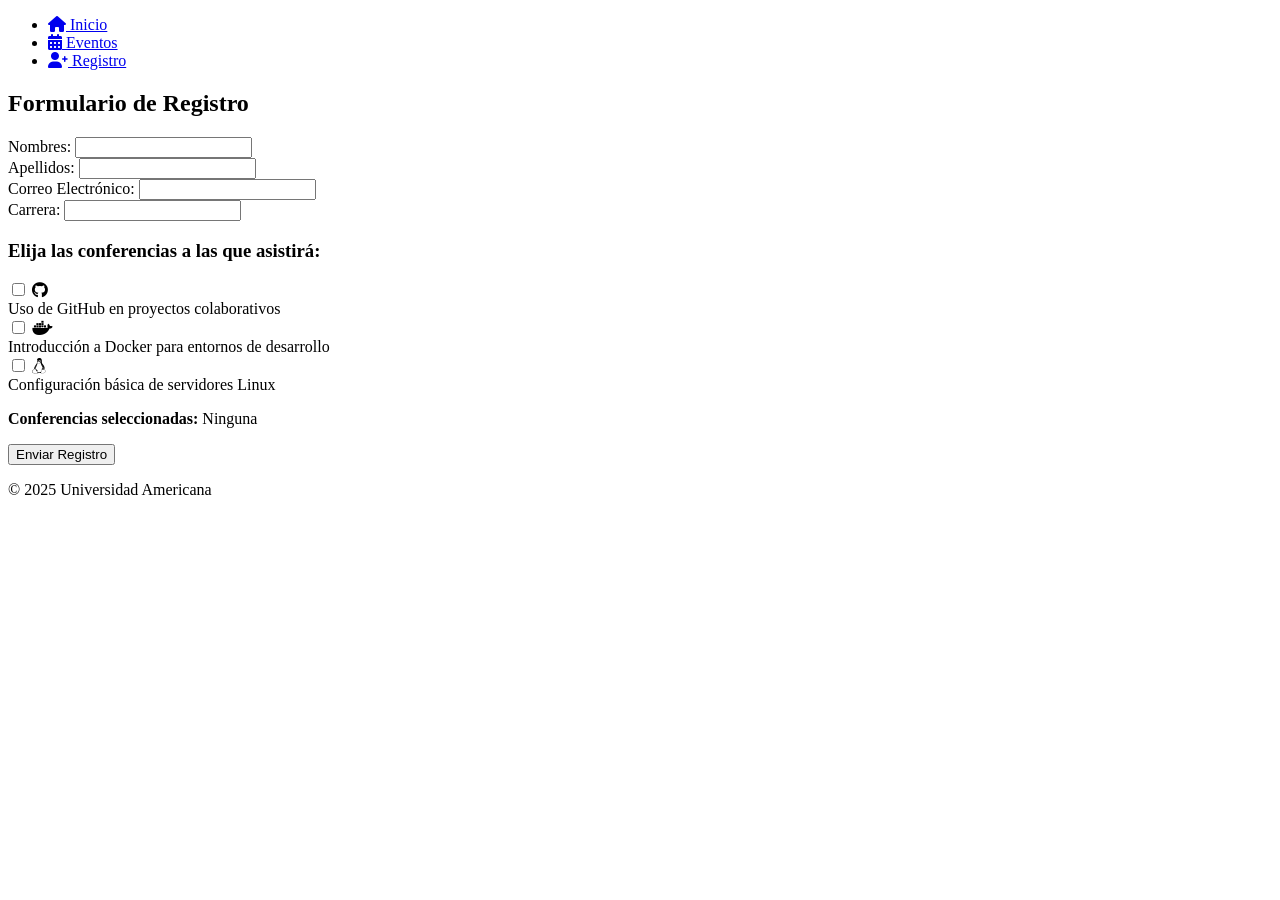
==== registro.html @ 907e1602 "Agregar formulario de registro con opciones de conferencias en registro.html" ====
<!DOCTYPE html>
<html lang="es">
<head>
    <!-- Metadatos básicos del documento -->
    <meta charset="UTF-8">
    <meta name="viewport" content="width=device-width, initial-scale=1.0">
    <title>Registro - UAM</title>
    <!-- Enlace al archivo CSS para estilos -->
    <link rel="stylesheet" href="styles.css">
    <!-- Enlace a la librería de iconos Font Awesome -->
    <link href="https://cdnjs.cloudflare.com/ajax/libs/font-awesome/6.0.0-beta3/css/all.min.css" rel="stylesheet">
</head>
<body>
    <header>
        <!-- Menú de navegación -->
        <nav>
            <ul>
                <li><a href="index.html"><i class="fas fa-home"></i> Inicio</a></li>
                <li><a href="eventos.html"><i class="fas fa-calendar-alt"></i> Eventos</a></li>
                <li><a href="registro.html"><i class="fas fa-user-plus"></i> Registro</a></li>
            </ul>
        </nav>
    </header>

    <main>
        <section class="registration-form">
            <h2>Formulario de Registro</h2>
            <!-- Formulario de registro -->
            <form id="registrationForm">
                <!-- Campo para nombres -->
                <div class="form-group">
                    <label for="firstName">Nombres:</label>
                    <input type="text" id="firstName" name="firstName" required>
                </div>
                <!-- Campo para apellidos -->
                <div class="form-group">
                    <label for="lastName">Apellidos:</label>
                    <input type="text" id="lastName" name="lastName" required>
                </div>
                <!-- Campo para correo electrónico -->
                <div class="form-group">
                    <label for="email">Correo Electrónico:</label>
                    <input type="email" id="email" name="email" required>
                </div>
                <!-- Campo para carrera -->
                <div class="form-group">
                    <label for="career">Carrera:</label>
                    <input type="text" id="career" name="career" required>
                </div>

                <!-- Opciones de conferencias -->
                <div class="form-group checkbox-group">
                    <h3>Elija las conferencias a las que asistirá:</h3>

                    <!-- Opción de conferencia: GitHub -->
                    <div class="conference-option">
                        <label class="switch">
                            <input type="checkbox" id="github" name="events" value="GitHub">
                            <span class="slider"></span>
                        </label>
                        <i class="fab fa-github"></i>
                        <div class="description">Uso de GitHub en proyectos colaborativos</div>
                    </div>

                    <!-- Opción de conferencia: Docker -->
                    <div class="conference-option">
                        <label class="switch">
                            <input type="checkbox" id="docker" name="events" value="Docker">
                            <span class="slider"></span>
                        </label>
                        <i class="fab fa-docker"></i>
                        <div class="description">Introducción a Docker para entornos de desarrollo</div>
                    </div>

                    <!-- Opción de conferencia: Linux -->
                    <div class="conference-option">
                        <label class="switch">
                            <input type="checkbox" id="linux" name="events" value="Linux">
                            <span class="slider"></span>
                        </label>
                        <i class="fab fa-linux"></i>
                        <div class="description">Configuración básica de servidores Linux</div>
                    </div>
                </div>

                <!-- Texto para mostrar conferencias seleccionadas -->
                <p id="selectedConferences"><strong>Conferencias seleccionadas:</strong> Ninguna</p>
                <!-- Botón para enviar el formulario -->
                <button type="submit" id="btnRegistrar">Enviar Registro</button>
            </form>

            <!-- Mensaje de confirmación oculto por defecto -->
            <p id="confirmationMessage" style="display:none; color: green;">¡Registro enviado con éxito!</p>
        </section>
    </main>

    <footer>
        <!-- Pie de página -->
        <p>&copy; 2025 Universidad Americana</p>
    </footer>

    <!-- Enlace al archivo JavaScript -->
    <script src="script.js"></script>
</body>
</html>
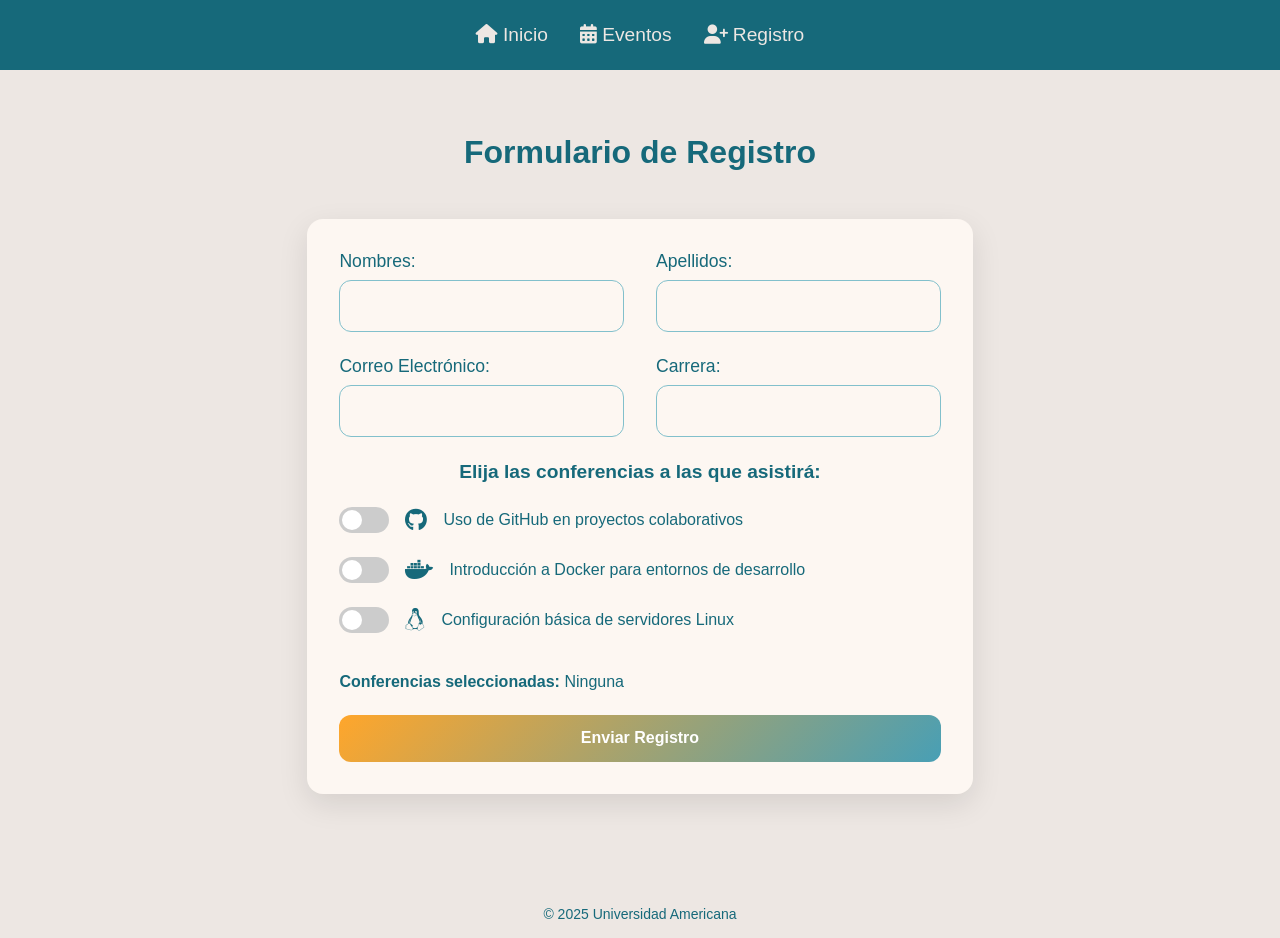
==== commit 32877f18: "Actualizar enlace de Font Awesome a la versión 6.7.2 en index.html y registro.html" ====
--- a/registro.html
+++ b/registro.html
@@ -8,7 +8,7 @@
     <!-- Enlace al archivo CSS para estilos -->
     <link rel="stylesheet" href="styles.css">
     <!-- Enlace a la librería de iconos Font Awesome -->
-    <link href="https://cdnjs.cloudflare.com/ajax/libs/font-awesome/6.0.0-beta3/css/all.min.css" rel="stylesheet">
+    <link href="https://cdnjs.cloudflare.com/ajax/libs/font-awesome/6.7.2/css/all.min.css" rel="stylesheet">
 </head>
 <body>
     <header>
--- a/styles.css
+++ b/styles.css
@@ -0,0 +1,382 @@
+/* Reinicio general y configuración de box-sizing */
+* {
+    margin: 0;
+    padding: 0;
+    box-sizing: border-box;
+    font-family: "Poppins", sans-serif; /* Fuente principal */
+}
+
+/* Estilo del cuerpo */
+body {
+    background: #EDE7E3; /* Color de fondo claro */
+    color: #16697A; /* Color principal del texto */
+    min-height: 100vh;
+    display: flex;
+    flex-direction: column;
+    font-size: 1rem; /* Base de 16px */
+}
+
+/* Sección del encabezado */
+header {
+    padding: 1.5rem 2rem;
+    text-align: center;
+    background-color: #16697A; /* Fondo oscuro para el encabezado */
+}
+
+header nav ul {
+    list-style: none;
+    display: flex;
+    justify-content: center;
+    gap: 2rem;
+}
+
+header nav ul li a {
+    text-decoration: none;
+    font-size: 1.2rem;
+    color: #EDE7E3; /* Texto claro */
+    font-weight: 500;
+    transition: color 0.3s ease;
+}
+
+header nav ul li a:hover {
+    color: #FFA62B; /* Color al pasar el cursor */
+}
+
+/* Estilo general para secciones principales */
+main, section {
+    padding: 2rem;
+    max-width: 60rem; /* 960px */
+    margin: 0 auto;
+    display: flex;
+    flex-direction: column;
+    gap: 2rem;
+}
+
+/* Títulos */
+h1, h2, h3 {
+    text-align: center;
+    color: #16697A;
+    margin-bottom: 1rem;
+}
+
+h1 { font-size: 2.5rem; }
+h2 { font-size: 2rem; }
+h3 { font-size: 1.4rem; }
+
+/* Sección de introducción */
+.intro {
+    display: flex;
+    justify-content: space-between;
+    gap: 2rem;
+    padding: 2rem;
+    align-items: stretch;
+    width: 100%;
+    box-sizing: border-box;
+}
+
+/* Estilo para misión y visión */
+.mission, .vision {
+    flex: 1;
+    background-color: #FDF7F2;
+    padding: 2rem;
+    border-radius: 1rem;
+    box-shadow: 0 0.25rem 0.625rem rgba(0, 0, 0, 0.1);
+    text-align: left;
+    height: 100%;
+}
+
+.mission h3, .vision h3 {
+    color: #16697A;
+    margin-bottom: 1rem;
+}
+
+.mission p, .vision p {
+    color: #489FB5;
+    font-size: 1.1rem;
+}
+
+/* Botón de llamada a la acción */
+.cta-btn {
+    background-color: #FFA62B;
+    color: white;
+    padding: 1rem 2rem;
+    text-align: center;
+    display: inline-block;
+    border-radius: 0.75rem;
+    font-weight: 600;
+    font-size: 1.1rem;
+    align-self: center;
+    transition: background 0.3s ease;
+    text-decoration: none;
+}
+
+.cta-btn:hover {
+    background-color: #e68a00; /* Color al pasar el cursor */
+}
+
+/* Carrusel */
+.carousel {
+    position: relative;
+    overflow: hidden;
+    max-width: 100%;
+    margin: auto;
+}
+
+.carousel-items {
+    display: flex;
+    transition: transform 0.5s ease-in-out;
+    margin: 0 -0.625rem; /* 10px */
+}
+
+.carousel-item {
+    padding: 0 0.625rem; /* 10px */
+    min-width: 100%;
+    flex-shrink: 0;
+    display: flex;
+    justify-content: center;
+    align-items: center;
+}
+
+.carousel-item img {
+    width: 100%;
+    height: 25rem; /* 400px */
+    object-fit: cover;
+    border-radius: 1rem;
+    display: block;
+}
+
+/* Controles del carrusel */
+.carousel-control {
+    position: absolute;
+    top: 50%;
+    transform: translateY(-50%);
+    background-color: rgba(22, 105, 122, 0.8);
+    color: white;
+    border: none;
+    width: 3.125rem; /* 50px */
+    height: 3.125rem; /* 50px */
+    font-size: 1.5rem;
+    cursor: pointer;
+    border-radius: 50%;
+    display: flex;
+    justify-content: center;
+    align-items: center;
+    transition: background-color 0.3s ease;
+    z-index: 2;
+}
+
+.carousel-control:hover {
+    background-color: rgba(22, 105, 122, 1);
+}
+
+.carousel-control.left { left: 0.625rem; /* 10px */ }
+.carousel-control.right { right: 0.625rem; /* 10px */ }
+
+/* Estilo para eventos */
+.event {
+    display: flex;
+    background-color: #FDF7F2;
+    border-radius: 1rem;
+    padding: 1.5rem;
+    box-shadow: 0 0.25rem 0.625rem rgba(0, 0, 0, 0.1);
+    align-items: center;
+    gap: 1.5rem;
+    transition: transform 0.3s ease;
+}
+
+.event:hover {
+    transform: translateY(-0.3125rem); /* 5px */
+}
+
+.event-icon {
+    font-size: 3rem;
+    color: #FFA62B;
+}
+
+.event-info h3 {
+    color: #16697A;
+    margin-bottom: 0.5rem;
+}
+
+.event-info p {
+    color: #489FB5;
+    font-size: 1rem;
+}
+
+/* Formulario */
+form {
+    display: grid;
+    grid-template-columns: 1fr 1fr;
+    gap: 1.5rem 2rem;
+    background-color: #FDF7F2;
+    padding: 2rem;
+    border-radius: 1rem;
+    box-shadow: 0 0.625rem 1.875rem rgba(0, 0, 0, 0.1);
+    margin-bottom: 2rem;
+}
+
+/* Grupos de formulario */
+.form-group {
+    display: flex;
+    flex-direction: column;
+    gap: 0.5rem;
+}
+
+label {
+    font-weight: 500;
+    color: #16697A;
+    font-size: 1.1rem;
+}
+
+input[type="text"],
+input[type="email"] {
+    padding: 1rem;
+    border: 0.0625rem solid #82C0CC; /* 1px */
+    border-radius: 0.75rem;
+    background-color: #FDF7F2;
+    font-size: 1rem;
+    transition: border-color 0.3s ease, box-shadow 0.3s ease;
+}
+
+input:focus {
+    border-color: #489FB5;
+    outline: none;
+    background-color: #F9FAFB;
+    box-shadow: 0 0 0 0.1875rem rgba(72, 159, 181, 0.2); /* 3px */
+}
+
+/* Grupo de checkboxes */
+.checkbox-group {
+    grid-column: span 2;
+}
+
+.checkbox-group h3 {
+    font-size: 1.2rem;
+    margin-bottom: 1rem;
+}
+
+.conference-option {
+    display: flex;
+    align-items: center;
+    gap: 1rem;
+    margin-bottom: 1rem;
+    flex-wrap: wrap;
+}
+
+.conference-option i {
+    font-size: 1.4rem;
+    color: #16697A;
+}
+
+.conference-option .description {
+    flex: 1;
+    min-width: 15.625rem; /* 250px */
+    text-align: justify;
+}
+
+/* Switch */
+.switch {
+    position: relative;
+    display: inline-block;
+    width: 3.125rem; /* 50px */
+    height: 1.625rem; /* 26px */
+}
+
+.switch input {
+    opacity: 0;
+    width: 0;
+    height: 0;
+}
+
+.slider {
+    position: absolute;
+    cursor: pointer;
+    top: 0; left: 0; right: 0; bottom: 0;
+    background-color: #ccc;
+    transition: 0.4s;
+    border-radius: 1.625rem; /* 26px */
+}
+
+.slider:before {
+    position: absolute;
+    content: "";
+    height: 1.25rem; /* 20px */
+    width: 1.25rem; /* 20px */
+    left: 0.1875rem; /* 3px */
+    bottom: 0.1875rem; /* 3px */
+    background-color: white;
+    transition: 0.4s;
+    border-radius: 50%;
+}
+
+.switch input:checked + .slider {
+    background-color: #FFA62B;
+}
+
+.switch input:checked + .slider:before {
+    transform: translateX(1.5rem); /* 24px */
+}
+
+/* Botón de registro */
+#btnRegistrar {
+    grid-column: span 2;
+    padding: 0.9rem 1.5rem;
+    background: linear-gradient(135deg, #FFA62B, #489FB5);
+    color: white;
+    border: none;
+    border-radius: 0.75rem;
+    font-size: 1rem;
+    font-weight: 600;
+    cursor: pointer;
+    transition: transform 0.2s ease, box-shadow 0.2s ease;
+}
+
+#btnRegistrar:hover {
+    transform: translateY(-0.125rem); /* 2px */
+    box-shadow: 0 0.5rem 1.25rem rgba(179, 183, 146, 0.3); /* 8px 20px */
+}
+
+/* Pie de página */
+footer {
+    text-align: center;
+    padding: 1rem;
+    color: #16697A;
+    font-size: 0.875rem;
+}
+
+#selectedConferences strong {
+    font-weight: bold;
+}
+
+/* Media queries para dispositivos pequeños */
+@media (max-width: 48rem) { /* 768px */
+    form {
+        grid-template-columns: 1fr;
+    }
+
+    .form-group {
+        width: 100%;
+    }
+
+    h2 {
+        font-size: 1.5rem;
+    }
+
+    .conference-option {
+        flex-direction: column;
+    }
+
+    #btnRegistrar {
+        grid-column: span 1;
+        width: 100%;
+    }
+
+    .intro {
+        flex-direction: column;
+        align-items: flex-start;
+    }
+
+    .mission, .vision {
+        width: 100%;
+    }
+}
